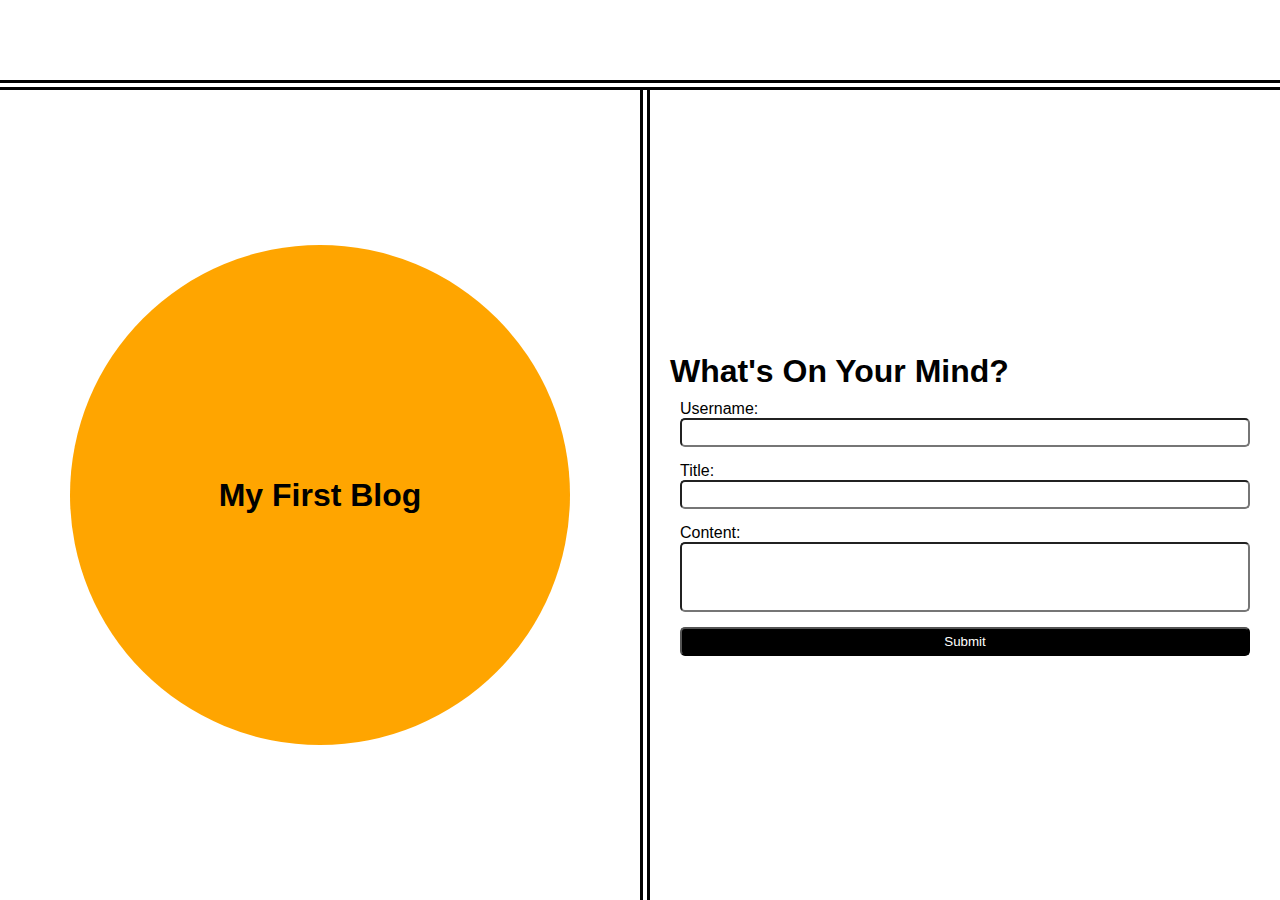
==== index.html @ 0477647a "finished L and R sections" ====
<!DOCTYPE html>
<html lang="en">
<head>
    <meta charset="UTF-8">
    <meta name="viewport" content="width=device-width, initial-scale=1.0">
    <link rel="stylesheet" href="assets/styles.css">
    <title>Personal Blog</title>
</head>
<body>
    <!-- First page has only toggle button in the header, no footer -->
    <header>
    
    </header>
    <!-- There are two sections equal in size -->
    <div class="left-box">
        <div class="profile-pic">
            <h1>My First Blog</h1>
        </div>
    </div>
    <div class="right-box">
        <div class="input">
            <h1>What's On Your Mind?</h1>
            <form>
                <label for="username" class="userN">Username:</label><br>
                <input type="text" class="username-text"><br>
                <label for="title" class="userT">Title:</label><br>
                <input type="text" class="title-text"><br>
                <label for="content" class="userC">Content:</label><br>
                <input type="text" class="content-text"><br>
                <input type="submit" value="Submit" class="submit-button">
            </form>
        </div>
    </div>
    <!-- Right side has the form with three
    input sections (username, title, content) and a submit button -->
    <!-- Left side has large circle with h1 -->
<script></script>
</body>
</html>
---- assets/styles.css ----
*{
    padding: 0;
    margin: 0;
    box-sizing: border-box;
    font-family: sans-serif;
}

header{
    width: 100%;
    min-height: 10vh;
    background-color: white;
    display: flex;
    justify-content: right;
    border-bottom-style: double;
    border-width: 10px;
}

.left-box{
    float: left;
    width: 50%;
    height: 90vh;
    display: flex;
    justify-content: center;
    align-items: center;
}

.profile-pic{
    background-color: orange;
    width: 500px;
    height: 500px;
    border-radius: 50%;
    display: flex;
    flex-direction: column;
    justify-content: center;
    align-items: center;
}

.right-box{
    width: 50%;
    height: 90vh;
    float: right;
    border-left-style: double;
    border-width: 10px;
    display: flex;
    justify-content: end;
    align-items: end;
}

.input{
    height: 70%;
    width: 100%;
    padding: 20px;
}

form{
    padding: 10px;
}

.title-text{
    width: 100%;
    padding: 5px;
    margin-bottom: 15px;
    border-radius: 5px;
}


.username-text{
    width: 100%;
    padding: 5px;
    margin-bottom: 15px;
    border-radius: 5px;
}

.content-text{
    width: 100%;
    height: 70px;
    border-radius: 5px;
    margin-bottom: 15px;
}

input[type=submit]{
    width: 100%;
    background-color: black;
    color: white;
    padding: 5px;
    border-radius: 5px;
}
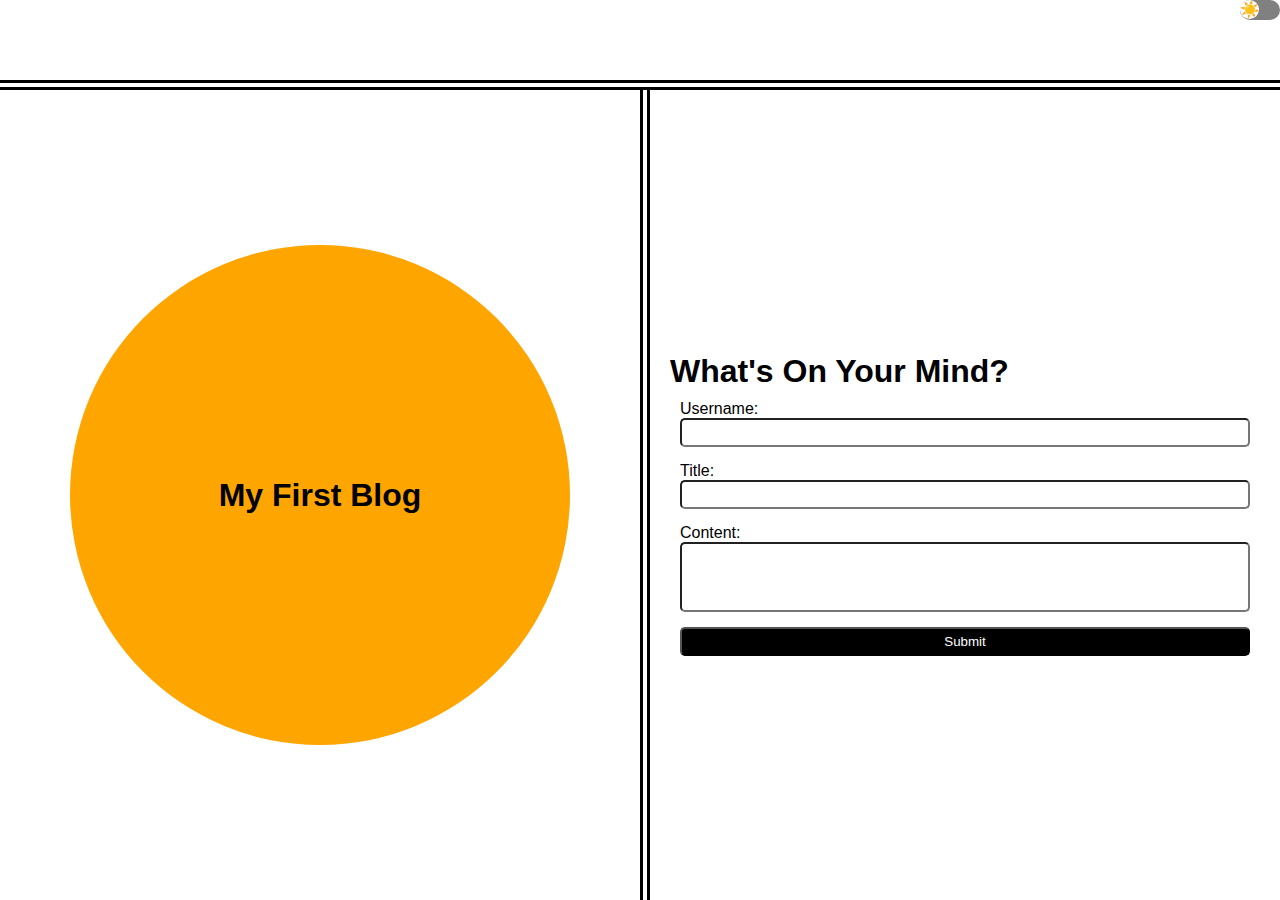
==== commit 9125d56f: "created toggle switch" ====
--- a/index.html
+++ b/index.html
@@ -9,8 +9,10 @@
 <body>
     <!-- First page has only toggle button in the header, no footer -->
     <header>
-    
+        <input type="checkbox" id="darkmode-toggle">
+        <label for="darkmode-toggle" class="dark-on"></label>
     </header>
+
     <!-- There are two sections equal in size -->
     <div class="left-box">
         <div class="profile-pic">
--- a/assets/styles.css
+++ b/assets/styles.css
@@ -13,6 +13,59 @@
     justify-content: right;
     border-bottom-style: double;
     border-width: 10px;
+}
+/* TODO: How do I center the button and give it padding on the right? */
+.dark-on{
+    width: 40px;
+    height: 20px;
+    background-color: gray;
+    border-radius: 20px;
+    cursor: pointer;
+    display: flex;
+    align-content: center;
+    
+}
+
+.dark-on:after{
+    content: "☀️";
+    width: 19px;
+    height: 19px;
+    background-color: white;
+    border-radius: 10px;
+    display: flex;
+    justify-content: center;
+    align-items: center;
+
+}
+
+#darkmode-toggle{
+    visibility: hidden;
+}
+
+#darkmode-toggle:checked + label{
+    background-color: orange;
+}
+
+#darkmode-toggle:checked + label:after{
+    transform: translateX(100%);
+    background: linear-gradient(180deg, gray, rgb(0, 0, 0));
+}
+
+#darkmode-toggle:active:after{
+    width: 20px;
+}
+/* TODO: How do i make the background transition into dark mode */
+.background{
+    width: 100vh;
+    height: 100vh;
+    background: white;
+    z-index: -1;
+    position: absolute;
+    transition: 0.3s;
+}
+
+#darkmode-toggle:checked + label + background{
+    background: #242424;
 }
 
 .left-box{
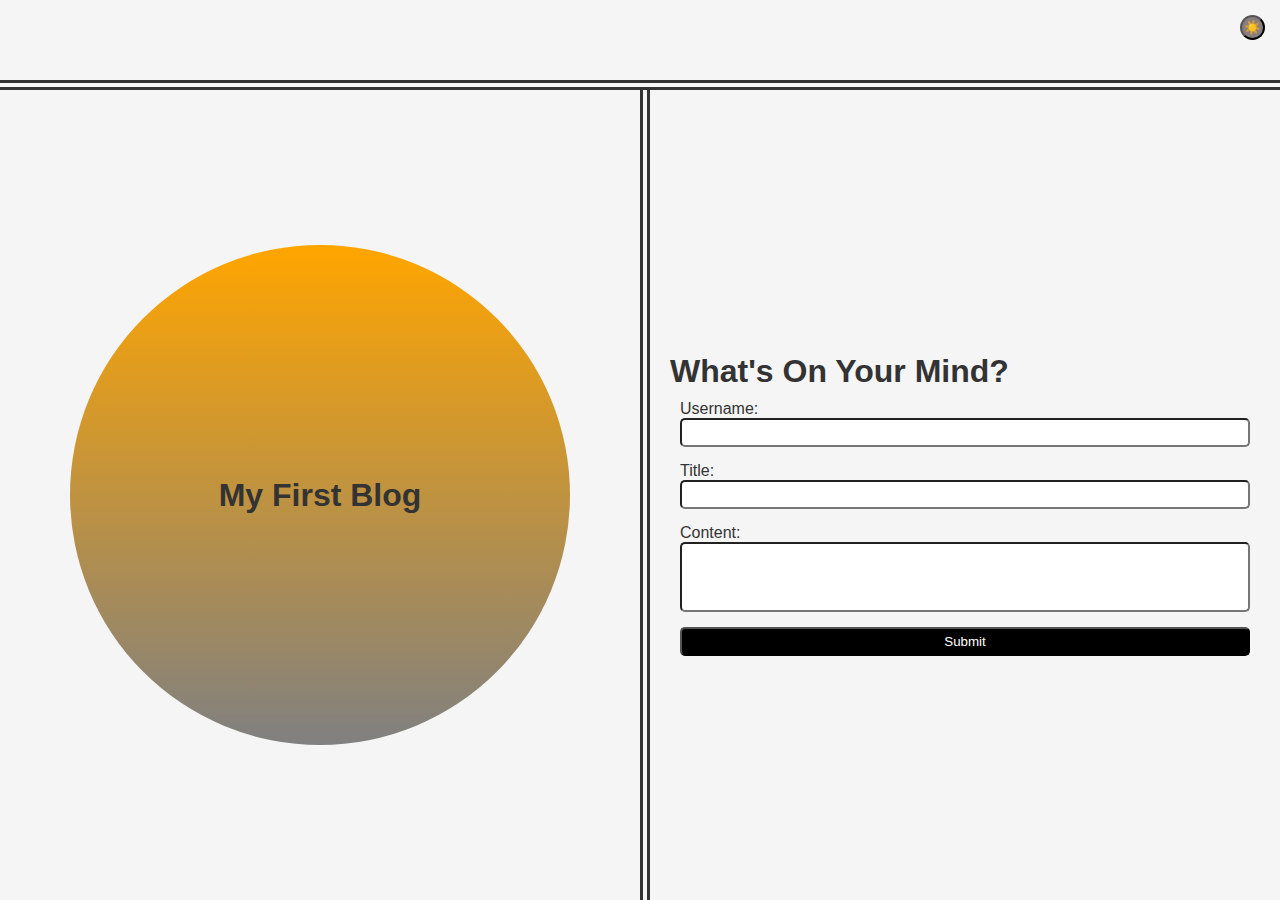
==== commit 2fd34d4c: "trying to add jscript" ====
--- a/index.html
+++ b/index.html
@@ -4,13 +4,15 @@
     <meta charset="UTF-8">
     <meta name="viewport" content="width=device-width, initial-scale=1.0">
     <link rel="stylesheet" href="assets/styles.css">
+    <link rel="stylesheet" href="assets/form.css">
     <title>Personal Blog</title>
 </head>
 <body>
     <!-- First page has only toggle button in the header, no footer -->
     <header>
-        <input type="checkbox" id="darkmode-toggle">
-        <label for="darkmode-toggle" class="dark-on"></label>
+      <button id="theme-toggle">
+        <span id="theme-icon">☀️</span>
+      </button>
     </header>
 
     <!-- There are two sections equal in size -->
@@ -36,6 +38,6 @@
     <!-- Right side has the form with three
     input sections (username, title, content) and a submit button -->
     <!-- Left side has large circle with h1 -->
-<script></script>
+<script src="assets/logic.js"></script>
 </body>
 </html>--- a/assets/styles.css
+++ b/assets/styles.css
@@ -5,68 +5,41 @@
     font-family: sans-serif;
 }
 
+/* Light Theme */
+:root{
+    --background: #f5f5f5;
+    --text: #333;
+}
+
 header{
     width: 100%;
     min-height: 10vh;
-    background-color: white;
+    background-color: var(--background);
     display: flex;
     justify-content: right;
     border-bottom-style: double;
     border-width: 10px;
 }
-/* TODO: How do I center the button and give it padding on the right? */
-.dark-on{
-    width: 40px;
-    height: 20px;
-    background-color: gray;
-    border-radius: 20px;
-    cursor: pointer;
-    display: flex;
-    align-content: center;
-    
+
+body{
+    background-color: var(--background);
+    color: var(--text);
+}
+/* Dark Theme */
+.darktheme{
+    --background: #333;
+    --text: #f5f5f5;
 }
 
-.dark-on:after{
-    content: "☀️";
-    width: 19px;
-    height: 19px;
-    background-color: white;
-    border-radius: 10px;
-    display: flex;
-    justify-content: center;
-    align-items: center;
-
+button{
+    cursor: pointer;
+    width: 25px;
+    height: 25px;
+    margin: 15px;
+    border-radius: 15px;
+    background-color: rgb(135, 127, 127);
 }
 
-#darkmode-toggle{
-    visibility: hidden;
-}
-
-#darkmode-toggle:checked + label{
-    background-color: orange;
-}
-
-#darkmode-toggle:checked + label:after{
-    transform: translateX(100%);
-    background: linear-gradient(180deg, gray, rgb(0, 0, 0));
-}
-
-#darkmode-toggle:active:after{
-    width: 20px;
-}
-/* TODO: How do i make the background transition into dark mode */
-.background{
-    width: 100vh;
-    height: 100vh;
-    background: white;
-    z-index: -1;
-    position: absolute;
-    transition: 0.3s;
-}
-
-#darkmode-toggle:checked + label + background{
-    background: #242424;
-}
 
 .left-box{
     float: left;
@@ -78,7 +51,7 @@
 }
 
 .profile-pic{
-    background-color: orange;
+    background: linear-gradient(orange, grey);
     width: 500px;
     height: 500px;
     border-radius: 50%;
@@ -97,44 +70,4 @@
     display: flex;
     justify-content: end;
     align-items: end;
-}
-
-.input{
-    height: 70%;
-    width: 100%;
-    padding: 20px;
-}
-
-form{
-    padding: 10px;
-}
-
-.title-text{
-    width: 100%;
-    padding: 5px;
-    margin-bottom: 15px;
-    border-radius: 5px;
-}
-
-
-.username-text{
-    width: 100%;
-    padding: 5px;
-    margin-bottom: 15px;
-    border-radius: 5px;
-}
-
-.content-text{
-    width: 100%;
-    height: 70px;
-    border-radius: 5px;
-    margin-bottom: 15px;
-}
-
-input[type=submit]{
-    width: 100%;
-    background-color: black;
-    color: white;
-    padding: 5px;
-    border-radius: 5px;
-}
+}--- a/assets/form.css
+++ b/assets/form.css
@@ -0,0 +1,39 @@
+form{
+    padding: 10px;
+}
+
+.title-text{
+    width: 100%;
+    padding: 5px;
+    margin-bottom: 15px;
+    border-radius: 5px;
+}
+
+
+.username-text{
+    width: 100%;
+    padding: 5px;
+    margin-bottom: 15px;
+    border-radius: 5px;
+}
+
+.content-text{
+    width: 100%;
+    height: 70px;
+    border-radius: 5px;
+    margin-bottom: 15px;
+}
+
+input[type=submit]{
+    width: 100%;
+    background-color: black;
+    color: white;
+    padding: 5px;
+    border-radius: 5px;
+}
+
+.input{
+    height: 70%;
+    width: 100%;
+    padding: 20px;
+}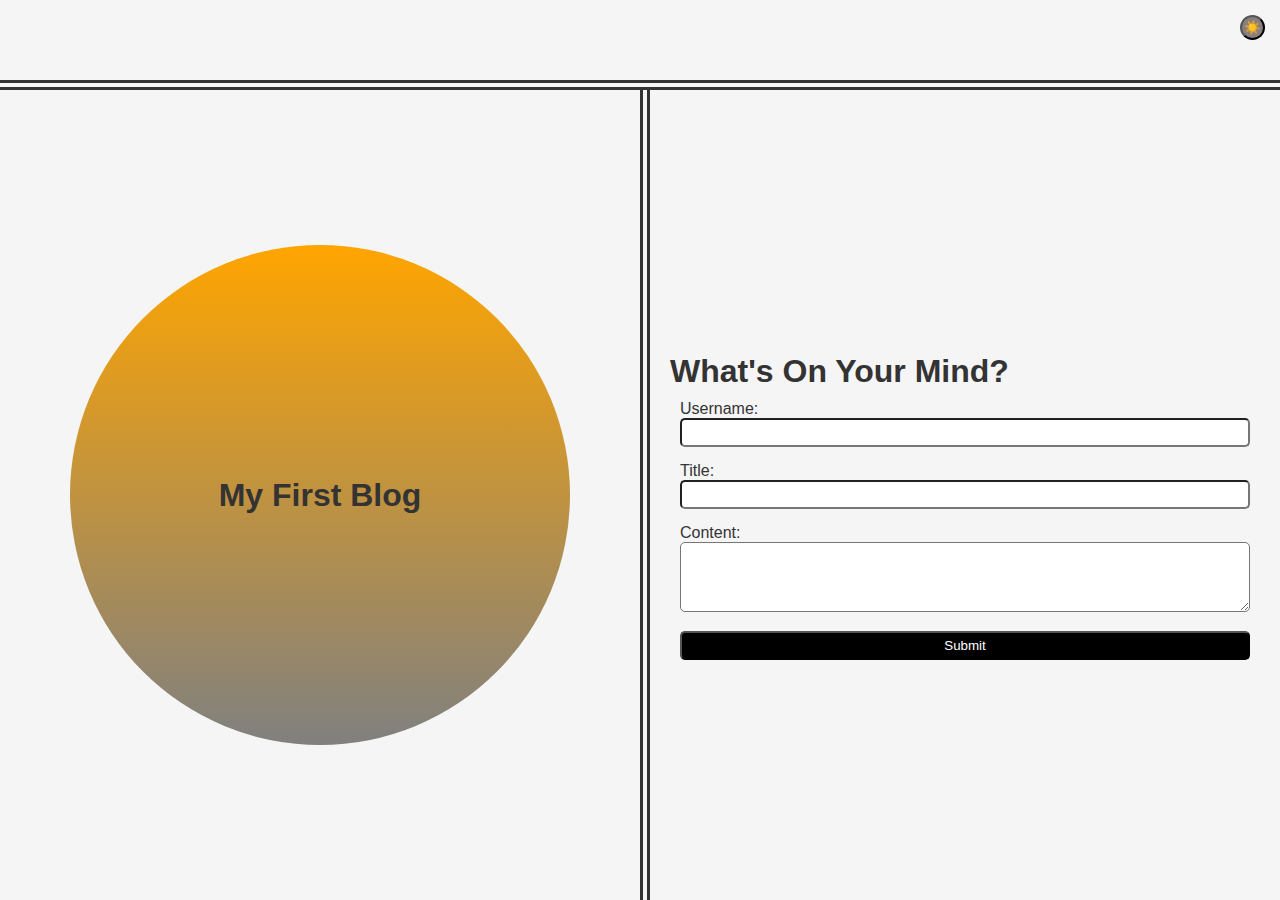
==== commit 8b74ea89: "saved form to local storage" ====
--- a/index.html
+++ b/index.html
@@ -1,5 +1,6 @@
 <!DOCTYPE html>
 <html lang="en">
+
 <head>
     <meta charset="UTF-8">
     <meta name="viewport" content="width=device-width, initial-scale=1.0">
@@ -7,12 +8,13 @@
     <link rel="stylesheet" href="assets/form.css">
     <title>Personal Blog</title>
 </head>
+
 <body>
     <!-- First page has only toggle button in the header, no footer -->
     <header>
-      <button id="theme-toggle">
-        <span id="theme-icon">☀️</span>
-      </button>
+        <button id="theme-toggle">
+            <span id="theme-icon">☀️</span>
+        </button>
     </header>
 
     <!-- There are two sections equal in size -->
@@ -24,13 +26,13 @@
     <div class="right-box">
         <div class="input">
             <h1>What's On Your Mind?</h1>
-            <form>
+            <form class="form-input">
                 <label for="username" class="userN">Username:</label><br>
                 <input type="text" class="username-text"><br>
                 <label for="title" class="userT">Title:</label><br>
                 <input type="text" class="title-text"><br>
                 <label for="content" class="userC">Content:</label><br>
-                <input type="text" class="content-text"><br>
+                <textarea class="content-text"></textarea><br>
                 <input type="submit" value="Submit" class="submit-button">
             </form>
         </div>
@@ -38,6 +40,8 @@
     <!-- Right side has the form with three
     input sections (username, title, content) and a submit button -->
     <!-- Left side has large circle with h1 -->
-<script src="assets/logic.js"></script>
+    <script src="assets/logic.js"></script>
+    <script src="assets/form.js"></script>
 </body>
+
 </html>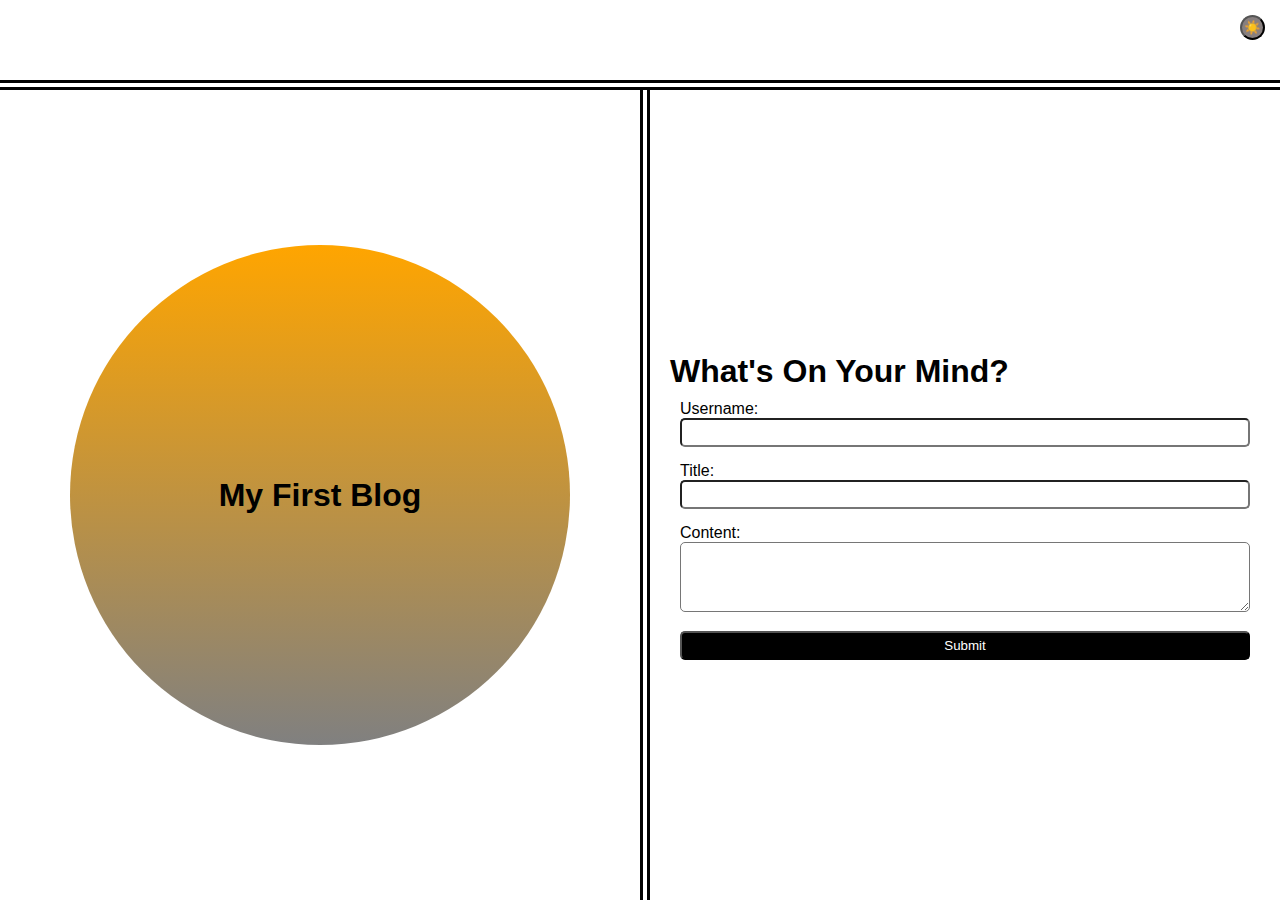
==== commit 6401c665: "dark and light theme working" ====
--- a/index.html
+++ b/index.html
@@ -13,7 +13,7 @@
     <!-- First page has only toggle button in the header, no footer -->
     <header>
         <button id="theme-toggle">
-            <span id="theme-icon">☀️</span>
+            <span>☀️</span>
         </button>
     </header>
 
--- a/assets/styles.css
+++ b/assets/styles.css
@@ -6,9 +6,15 @@
 }
 
 /* Light Theme */
-:root{
-    --background: #f5f5f5;
-    --text: #333;
+.lighttheme{
+    background-color: #f5f5f5;
+    color: #333;
+}
+
+/* Dark Theme */
+.darktheme{
+    background-color: #333;
+    color: #f5f5f5;
 }
 
 header{
@@ -21,16 +27,6 @@
     border-width: 10px;
 }
 
-body{
-    background-color: var(--background);
-    color: var(--text);
-}
-/* Dark Theme */
-.darktheme{
-    --background: #333;
-    --text: #f5f5f5;
-}
-
 button{
     cursor: pointer;
     width: 25px;
@@ -39,7 +35,6 @@
     border-radius: 15px;
     background-color: rgb(135, 127, 127);
 }
-
 
 .left-box{
     float: left;
